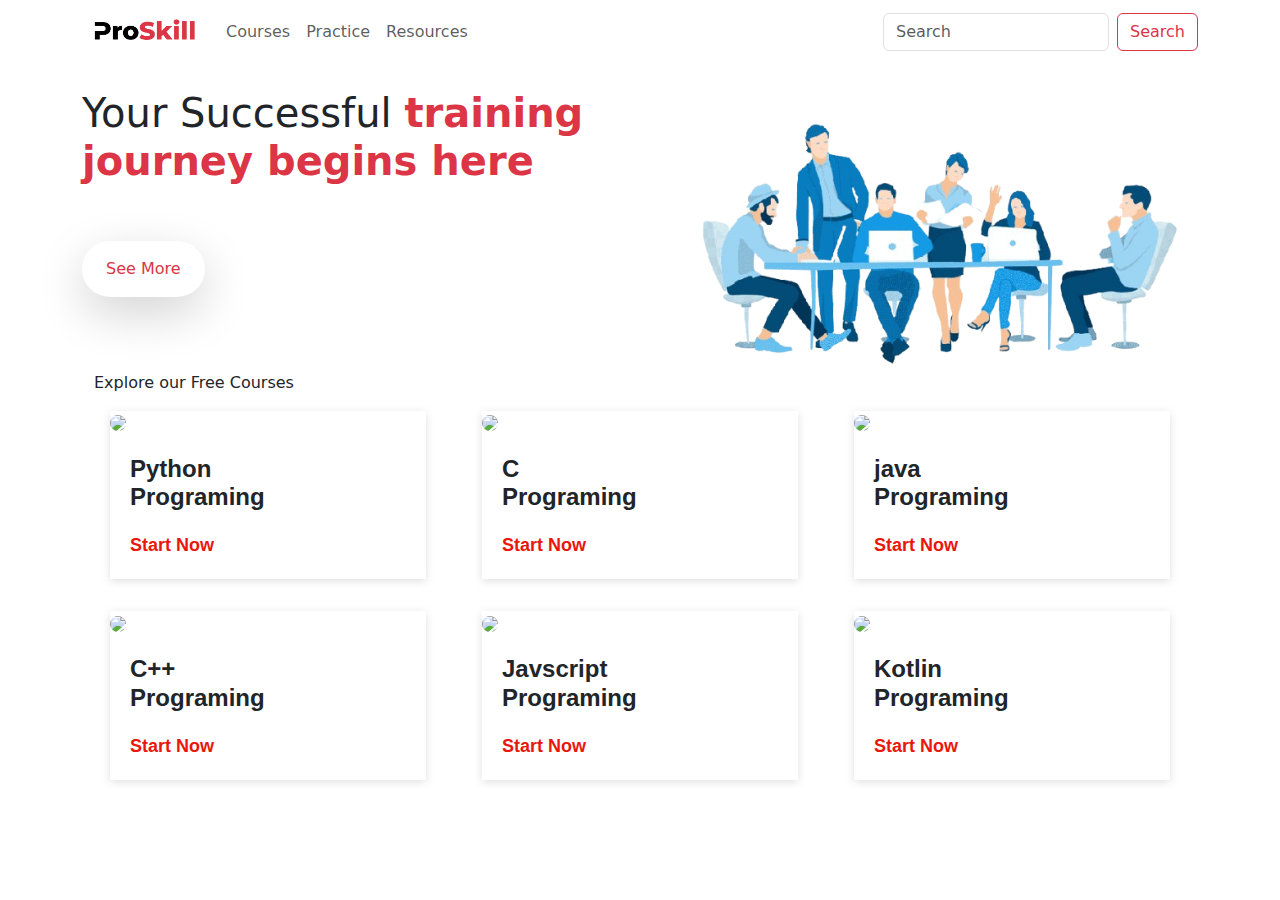
==== index.html @ fb1ab8f7 "Add files via upload" ====
<!DOCTYPE html>
<html lang="en">
<head>
    <meta charset="UTF-8">
    <meta name="viewport" content="width=device-width, initial-scale=1.0">
    <link href="https://cdn.jsdelivr.net/npm/bootstrap@5.3.3/dist/css/bootstrap.min.css" rel="stylesheet" integrity="sha384-QWTKZyjpPEjISv5WaRU9OFeRpok6YctnYmDr5pNlyT2bRjXh0JMhjY6hW+ALEwIH" crossorigin="anonymous">
    <title>GoClass</title>
    <link rel="stylesheet" href="style.css">
</head>
<body onload="load()">
    <header class="container-fluid ">
        <nav class="navbar navbar-expand-lg">
            <div class="container">
              <a class="navbar-brand" href="index.html">
                <img src="proskill-logo.png" width="120px" alt="">
              </a>
              <button class="navbar-toggler" type="button" data-bs-toggle="collapse" data-bs-target="#navbarTogglerDemo02" aria-controls="navbarTogglerDemo02" aria-expanded="false" aria-label="Toggle navigation">
                <span class="navbar-toggler-icon"></span>
              </button>
              <div class="collapse navbar-collapse" id="navbarTogglerDemo02">
                <ul class="navbar-nav me-auto mb-2 mb-lg-0">
                  <li class="nav-item">
                    <a class="nav-link " aria-current="page" href="Courses.html">Courses</a>
                  </li>
                  <li class="nav-item">
                    <a class="nav-link" href="#">Practice</a>
                  </li>
                  <li class="nav-item">
                    <a class="nav-link " href="#" >Resources</a>
                  </li>
                </ul>
                <form class="d-flex">
                  <input class="form-control me-2" type="search" placeholder="Search" aria-label="Search">
                  <button class="btn btn-outline-danger" type="submit">Search</button>
                </form>
              </div>
            </div>
          </nav>
    </header>
    <main class="container">
        <div class="row align-items-center" id="hero">
          <div class="col-lg-6" id="left">
            <h1 class="home-head">
              Your Successful <strong class="text-danger fw-semibold">training journey begins here</strong>
            </h1>
            <button type="button" class="btn btn-outline-danger btn-shine border-0 rounded-pill shadow-lg px-4 py-3 mt-5 mb-5">
              See More
            </button>
          </div>
          <div class="col-lg-6 text-center">
            <img src="course-hero-removebg-preview.png" 
                 alt="Training Journey" class="img-fluid">
          </div>
        </div>



        
        <div class="container-fluid" id="courses">
            <div class="course-head">Explore our Free Courses</div>
            <div class="row" id="target">
                
            </div>
        </div>
        
      </main>
      <script>
        async function load()
        {

            var response=await fetch('data.json')

            var body=await response.json();


            var list=body.course;

            console.log(list) // array

            var target=document.getElementById('target')

        for(var i=0;i<list.length;i++)
        {
            var card=document.createElement('div')

            card.classList.add('container','col-lg-4','col-md-4','col-sm-10','col-xs-12')

            card.innerHTML=` <div class="cards m-3" style="box-shadow: rgba(99, 99, 99, 0.2) 0px 2px 8px 0px;">
                    <div class="card-head">
                        <img src="${list[i].img}" class="img-fluid" height="150px" style="border-radius:10px">
                    </div>
                    <div style="padding: 10px 40px 20px 20px;"> 
             <h3 style="font-size: 24px; font-weight: 600; font-family: Poppins, sans-serif; margin-top: 10px; margin-bottom: 20px; line-height: 1.2;">${list[i].name}<br>Programing</h3> 
             <a href="C-programing.html" style="color: rgb(233, 23, 12); font-size: 18px; font-weight: 600; text-decoration: none; font-family: Poppins, sans-serif;">Start Now <i class="fa-light fa-arrow-right" style="color: rgb(233, 23, 12); font-weight: 600; font-size: 16px;"></i></a> 
            </div>
                </div>`

                target.appendChild(card)

        }
    }

    
      </script>
</body>
    <script src="https://cdn.jsdelivr.net/npm/bootstrap@5.3.3/dist/js/bootstrap.bundle.min.js" integrity="sha384-YvpcrYf0tY3lHB60NNkmXc5s9fDVZLESaAA55NDzOxhy9GkcIdslK1eN7N6jIeHz" crossorigin="anonymous"></script>
</html>
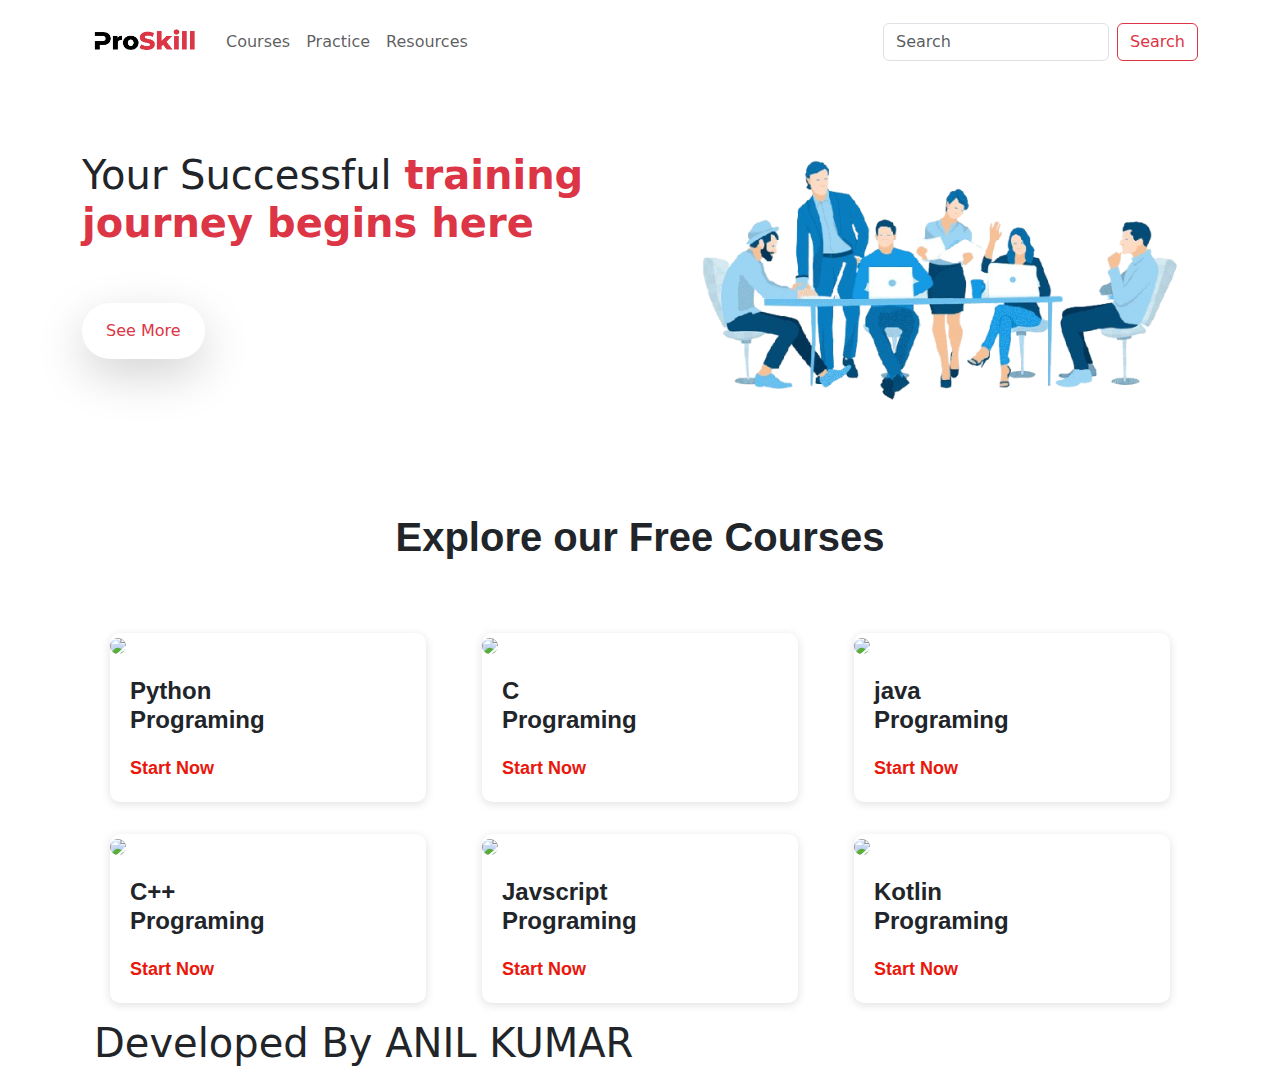
==== commit 52516627: "Update index.html" ====
--- a/index.html
+++ b/index.html
@@ -62,6 +62,12 @@
                 
             </div>
         </div>
+        <footer>
+        <div class="container-fluid" >
+            <h1>Developed By ANIL KUMAR</h1>
+            
+        </div>
+        </footer>
         
       </main>
       <script>
@@ -104,4 +110,4 @@
       </script>
 </body>
     <script src="https://cdn.jsdelivr.net/npm/bootstrap@5.3.3/dist/js/bootstrap.bundle.min.js" integrity="sha384-YvpcrYf0tY3lHB60NNkmXc5s9fDVZLESaAA55NDzOxhy9GkcIdslK1eN7N6jIeHz" crossorigin="anonymous"></script>
-</html>+</html>
--- a/style.css
+++ b/style.css
@@ -0,0 +1,73 @@
+header {
+    position: fixed;
+    top: 0;
+    left: 0;
+    width: 100%;
+    z-index: 1030; 
+    background-color: white;
+    padding: 10px;
+    
+  }
+  main{
+    margin-top: 100px;
+  }
+  #hero{
+    background-image: url();
+  }
+  #left{
+    padding-top: 50px;
+    display: flex;
+    flex-direction: column;
+    align-items: start;
+    justify-content: center;
+    
+  }
+  #courses{
+    margin-top: 100px;
+    
+    
+  }
+  #target{
+    margin-top: 50px;
+  }
+  .course-head{
+    font-weight: 600; 
+    font-family: Poppins, sans-serif;
+    font-size: 40px;
+    text-align: center;
+  }
+
+
+
+  .cards{
+    border-radius: 10px;
+    
+  }
+
+
+
+
+/* tutorial css */
+
+
+#tutorial-heading{
+    background-color: rgb(199, 230, 237);
+    font-weight: 600; 
+    font-family: Poppins, sans-serif;
+    font-size: 20px;
+    padding: 10px;
+   
+    margin-top: 40px;
+    margin-bottom: 20px;
+}
+.tutorial-heading{
+    font-weight: 600; 
+    font-family: Poppins, sans-serif;
+    font-size: 40px;
+    padding: 10px;
+    margin-top: 50px;
+    margin-top: 30px;
+    text-align: center;
+
+}
+  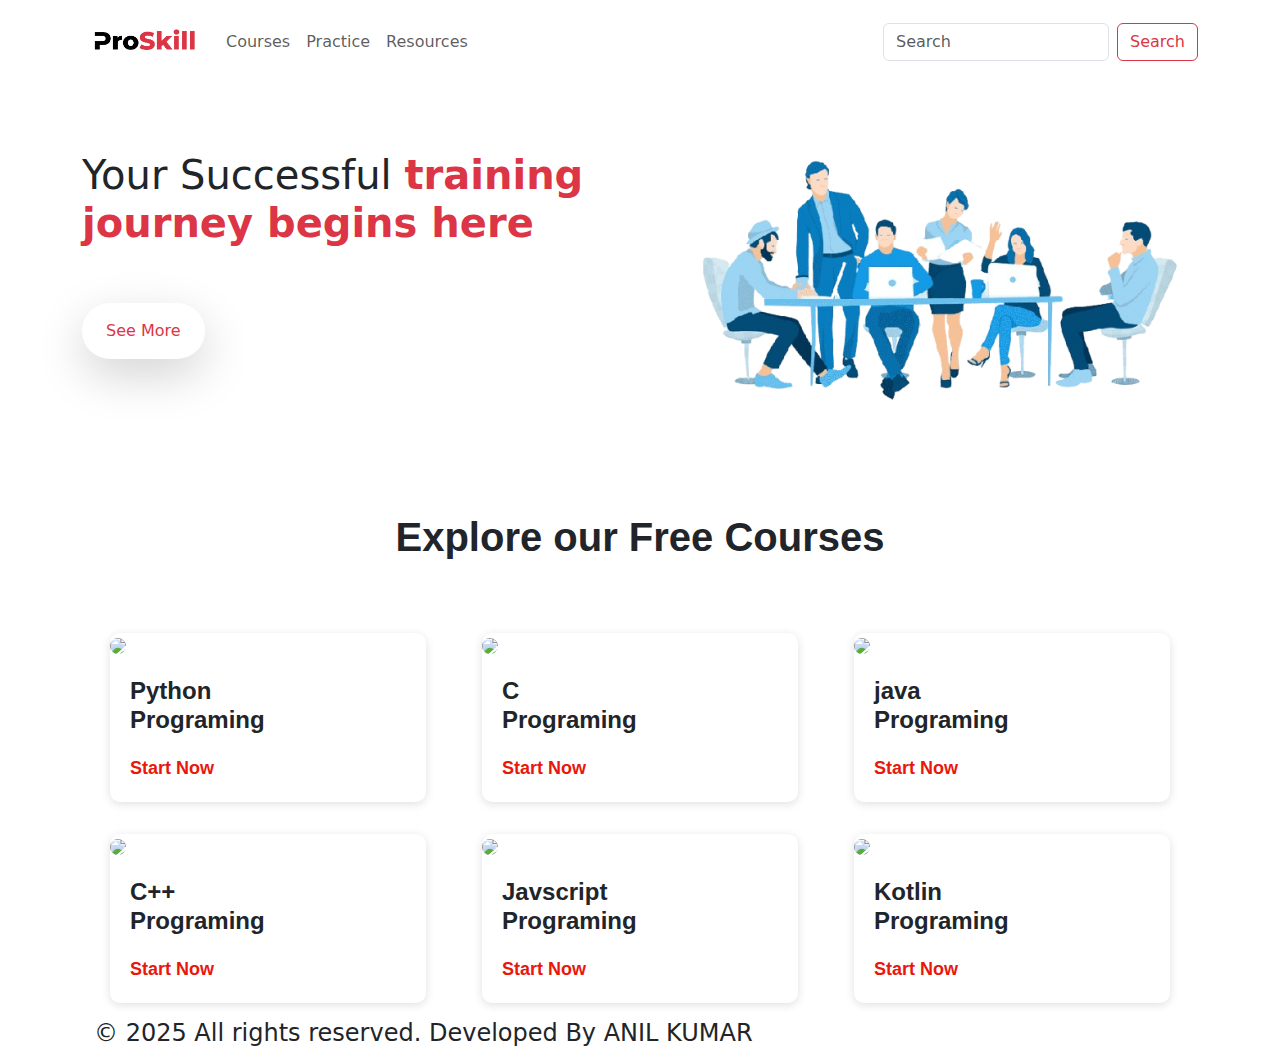
==== commit 44051eea: "Update index.html" ====
--- a/index.html
+++ b/index.html
@@ -63,8 +63,9 @@
             </div>
         </div>
         <footer>
-        <div class="container-fluid" >
-            <h1>Developed By ANIL KUMAR</h1>
+        <div class="container-fluid" id="credits" >
+            
+            <h4>© 2025 All rights reserved. Developed By ANIL KUMAR</h4>
             
         </div>
         </footer>
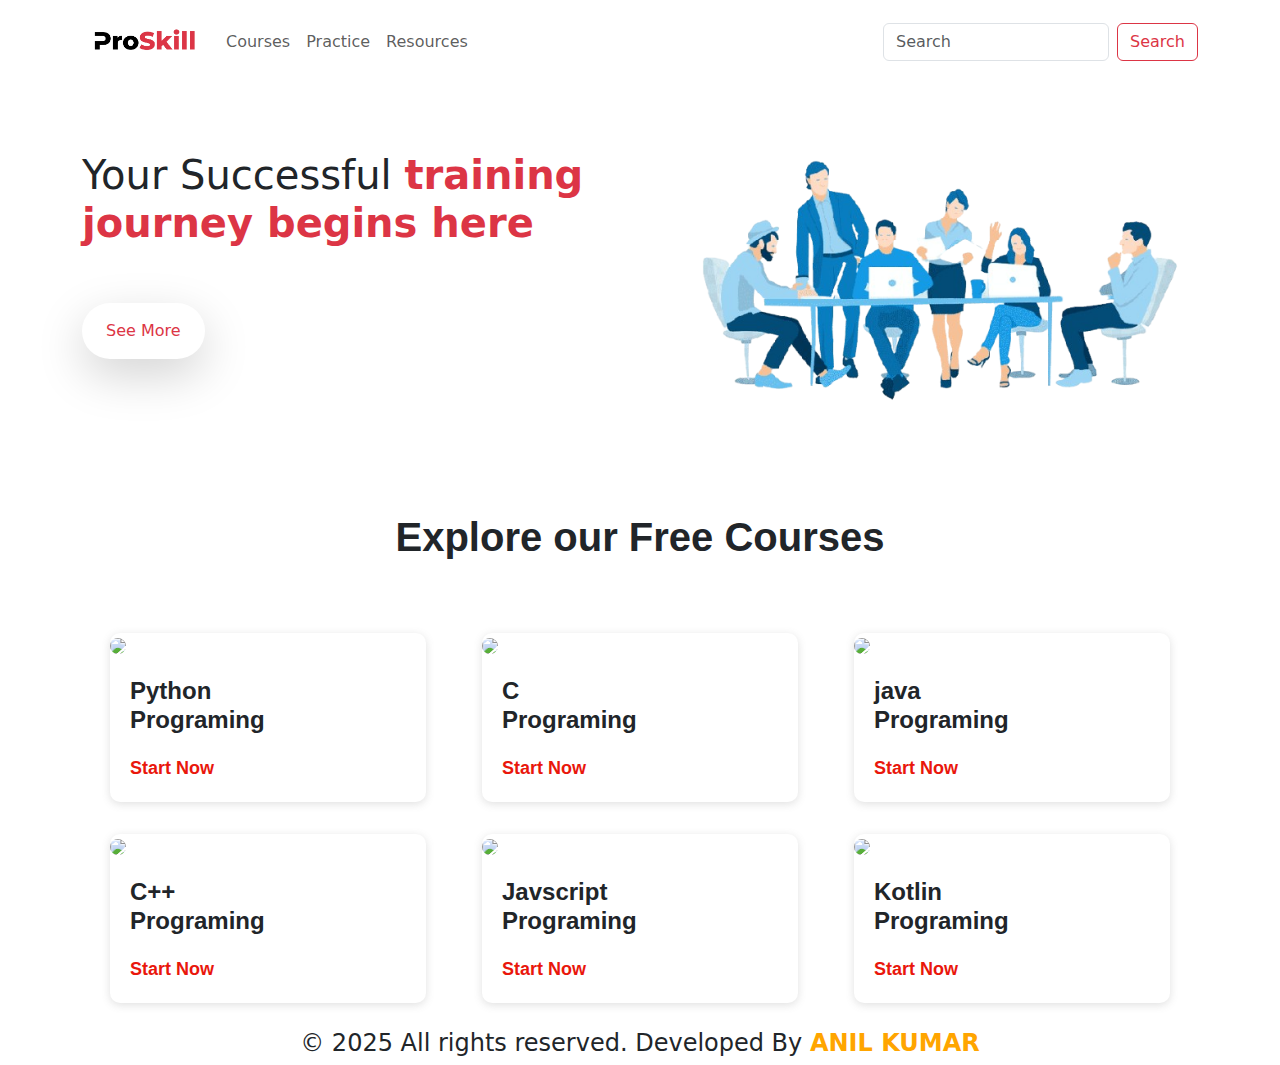
==== commit e15f3d9a: "Update index.html" ====
--- a/index.html
+++ b/index.html
@@ -65,7 +65,7 @@
         <footer>
         <div class="container-fluid" id="credits" >
             
-            <h4>© 2025 All rights reserved. Developed By ANIL KUMAR</h4>
+            <h4>© 2025 All rights reserved. Developed By <span style="color:orange;font-weight:bold"> ANIL KUMAR</span></h4>
             
         </div>
         </footer>
--- a/style.css
+++ b/style.css
@@ -45,6 +45,15 @@
   }
 
 
+#credits{
+        display: flex;
+    flex-direction: row;
+    align-items: center;
+    justify-content: center;
+    margin-top: 10px;
+        }
+
+
 
 
 /* tutorial css */
@@ -70,4 +79,4 @@
     text-align: center;
 
 }
-  +  
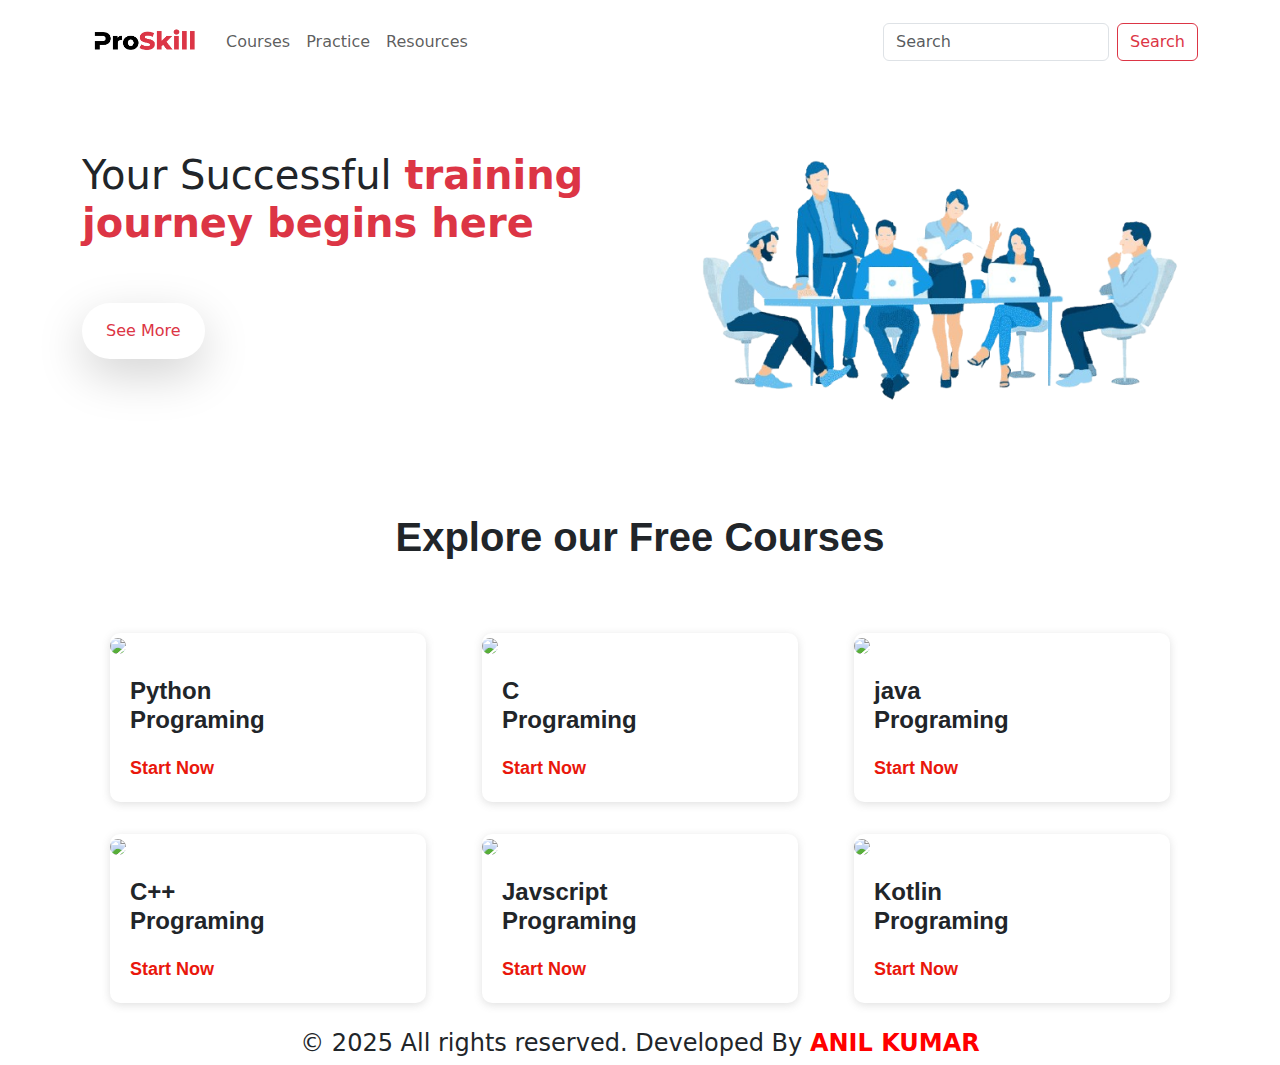
==== commit 52254c62: "Update index.html" ====
--- a/index.html
+++ b/index.html
@@ -65,7 +65,7 @@
         <footer>
         <div class="container-fluid" id="credits" >
             
-            <h4>© 2025 All rights reserved. Developed By <span style="color:orange;font-weight:bold"> ANIL KUMAR</span></h4>
+            <h4>© 2025 All rights reserved. Developed By <span style="color:red;font-weight:bold"> ANIL KUMAR</span></h4>
             
         </div>
         </footer>
